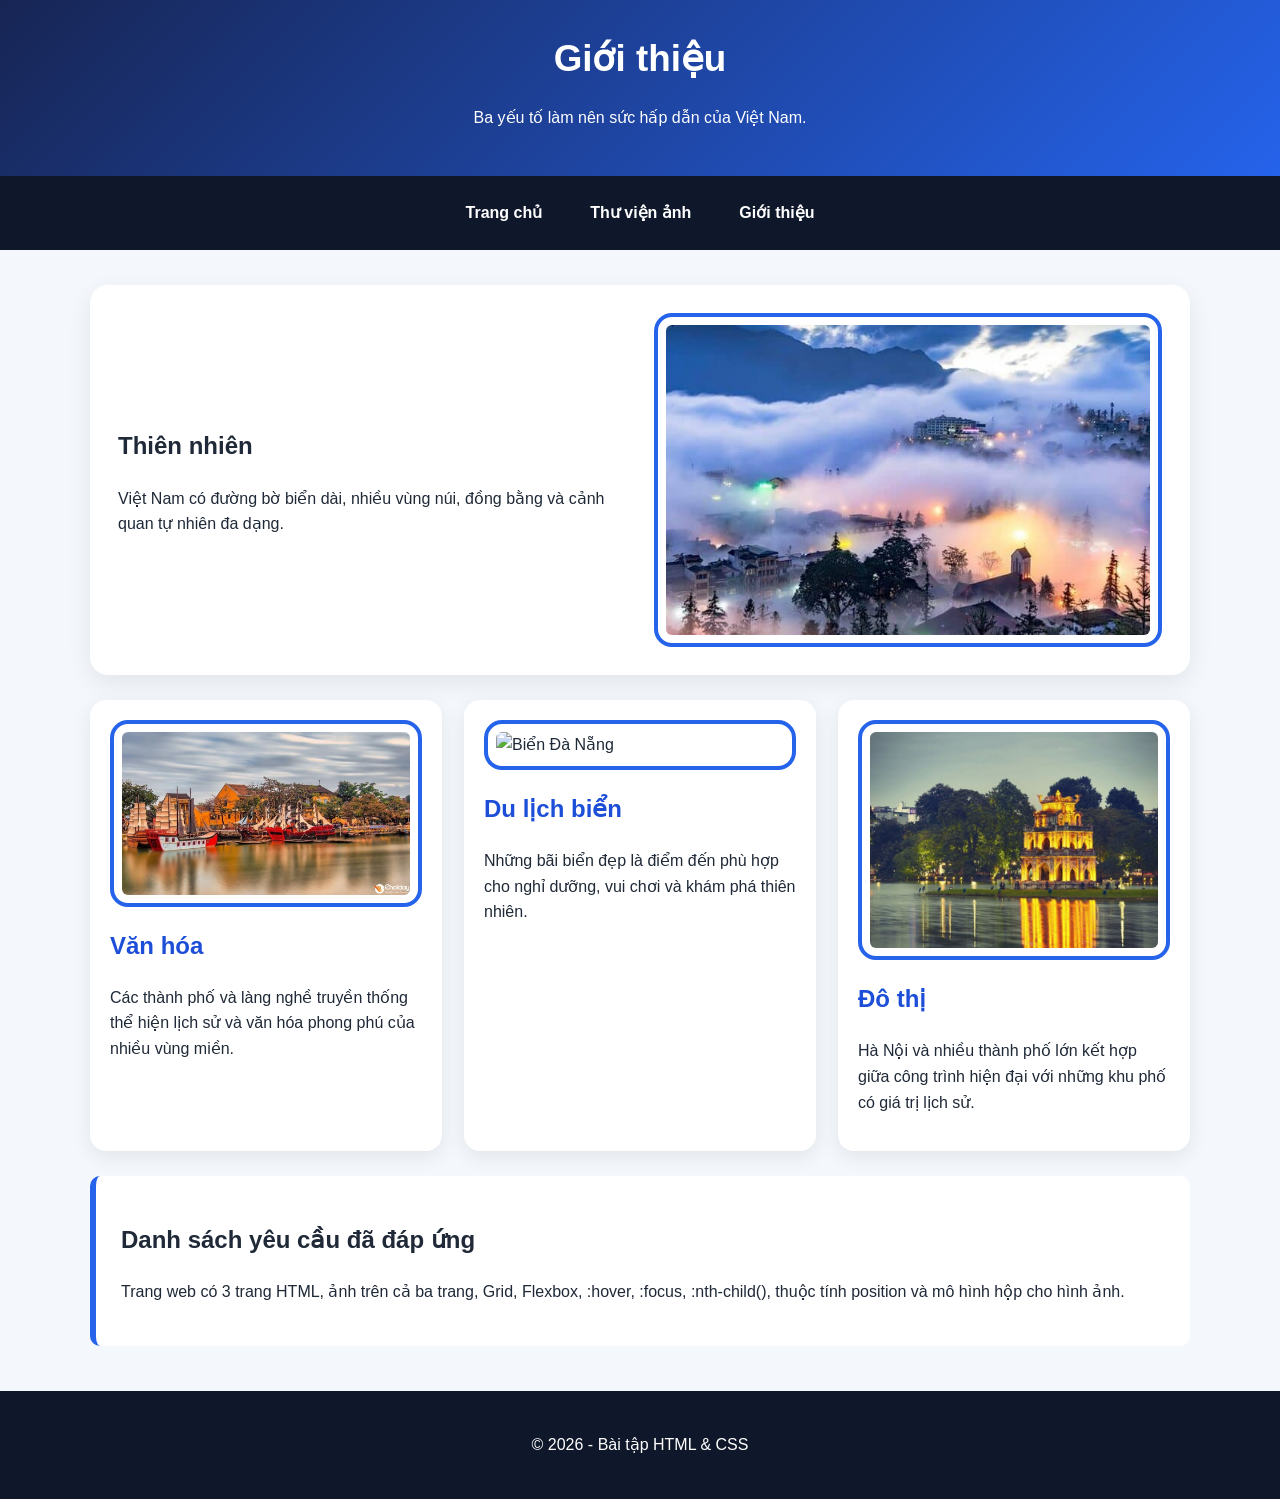
==== about.html @ ddd8f36b "Add files via upload" ====
<!DOCTYPE html>
<html lang="vi">
<head>
    <meta charset="UTF-8">
    <meta name="viewport" content="width=device-width, initial-scale=1.0">
    <title>Giới thiệu Việt Nam</title>
    <link rel="stylesheet" href="style.css">
</head>
<body>
    <a class="skip-link" href="#main-content">Chuyển đến Nội dung chính</a>

    <header>
        <h1>Giới thiệu</h1>
        <p>Ba yếu tố làm nên sức hấp dẫn của Việt Nam.</p>
    </header>

    <nav aria-label="Điều hướng chính">
        <a href="index.html">Trang chủ</a>
        <a href="gallery.html">Thư viện ảnh</a>
        <a href="about.html">Giới thiệu</a>
    </nav>

    <main id="main-content">
        <section class="hero">
            <div>
                <h2>Thiên nhiên</h2>
                <p>
                    Việt Nam có đường bờ biển dài, nhiều vùng núi,
                    đồng bằng và cảnh quan tự nhiên đa dạng.
                </p>
            </div>
            <img src="phong canh sapa.jpg" alt="Phong cảnh Sa Pa">
        </section>

        <section class="cards">
            <article class="card">
                <img src="pho co hoi an.jpg" alt="Phố cổ Hội An">
                <h2>Văn hóa</h2>
                <p>
                    Các thành phố và làng nghề truyền thống thể hiện
                    lịch sử và văn hóa phong phú của nhiều vùng miền.
                </p>
            </article>

            <article class="card">
                <img src="bien da nang.jpg" alt="Biển Đà Nẵng">
                <h2>Du lịch biển</h2>
                <p>
                    Những bãi biển đẹp là điểm đến phù hợp cho nghỉ dưỡng,
                    vui chơi và khám phá thiên nhiên.
                </p>
            </article>

            <article class="card">
                <img src="ha noi.jpg" alt="Hà Nội">
                <h2>Đô thị</h2>
                <p>
                    Hà Nội và nhiều thành phố lớn kết hợp giữa công trình
                    hiện đại với những khu phố có giá trị lịch sử.
                </p>
            </article>
        </section>

        <section class="info">
            <h2>Danh sách yêu cầu đã đáp ứng</h2>
            <p>
                Trang web có 3 trang HTML, ảnh trên cả ba trang, Grid,
                Flexbox, :hover, :focus, :nth-child(), thuộc tính position
                và mô hình hộp cho hình ảnh.
            </p>
        </section>
    </main>

    <footer>
        <p>© 2026 - Bài tập HTML & CSS</p>
    </footer>
</body>
</html>
---- style.css ----
* {
    box-sizing: border-box;
}

html {
    scroll-behavior: smooth;
}

body {
    margin: 0;
    font-family: Arial, Helvetica, sans-serif;
    line-height: 1.6;
    background: #f4f7fb;
    color: #1f2937;
}

.skip-link {
    position: absolute;
    left: -9999px;
    top: 10px;
    background: #111827;
    color: white;
    padding: 10px 16px;
    border-radius: 8px;
    z-index: 1000;
}

.skip-link:focus {
    left: 10px;
}

header {
    background: linear-gradient(135deg, #172554, #2563eb);
    color: white;
    padding: 30px 6%;
    text-align: center;
}

header h1 {
    margin: 0 0 8px;
    font-size: 2.3rem;
}

nav {
    display: flex;
    justify-content: center;
    align-items: center;
    flex-wrap: wrap;
    gap: 12px;
    background: #0f172a;
    padding: 14px 6%;
}

nav a {
    color: white;
    text-decoration: none;
    font-weight: bold;
    padding: 10px 18px;
    border-radius: 999px;
    transition: transform 0.25s ease, background-color 0.25s ease, color 0.25s ease;
}

nav a:hover {
    background-color: #38bdf8;
    color: #082f49;
    transform: translateY(-3px);
}

nav a:focus {
    outline: 3px solid #facc15;
    outline-offset: 3px;
}

main {
    width: min(1100px, 90%);
    margin: 35px auto;
}

.hero {
    display: grid;
    grid-template-columns: 1fr 1fr;
    gap: 28px;
    align-items: center;
    background: white;
    padding: 28px;
    border-radius: 18px;
    box-shadow: 0 8px 25px rgba(15, 23, 42, 0.08);
}

.hero img,
.gallery img,
.card img,
.feature-img {
    width: 100%;
    height: auto;
    display: block;
    border: 4px solid #2563eb;
    padding: 8px;
    border-radius: 18px;
    background: white;
    transition: transform 0.3s ease, box-shadow 0.3s ease;
}

.hero img:hover,
.gallery img:hover,
.card img:hover,
.feature-img:hover {
    transform: scale(1.03);
    box-shadow: 0 12px 25px rgba(37, 99, 235, 0.25);
}

.gallery {
    display: grid;
    grid-template-columns: repeat(3, 1fr);
    gap: 22px;
    margin-top: 25px;
}

.gallery img:nth-child(odd) {
    border-radius: 35px 10px 35px 10px;
}

.gallery img:nth-child(even) {
    border-radius: 10px 35px 10px 35px;
}

.cards {
    display: flex;
    flex-wrap: wrap;
    gap: 22px;
    margin-top: 25px;
}

.card {
    flex: 1 1 300px;
    background: white;
    padding: 20px;
    border-radius: 16px;
    box-shadow: 0 6px 20px rgba(15, 23, 42, 0.08);
}

.card h2 {
    color: #1d4ed8;
}

.info {
    background: white;
    padding: 25px;
    margin-top: 25px;
    border-left: 6px solid #2563eb;
    border-radius: 10px;
}

footer {
    margin-top: 45px;
    padding: 25px;
    text-align: center;
    background: #0f172a;
    color: white;
}

@media (max-width: 750px) {
    .hero {
        grid-template-columns: 1fr;
    }

    .gallery {
        grid-template-columns: 1fr 1fr;
    }
}

@media (max-width: 500px) {
    .gallery {
        grid-template-columns: 1fr;
    }
}
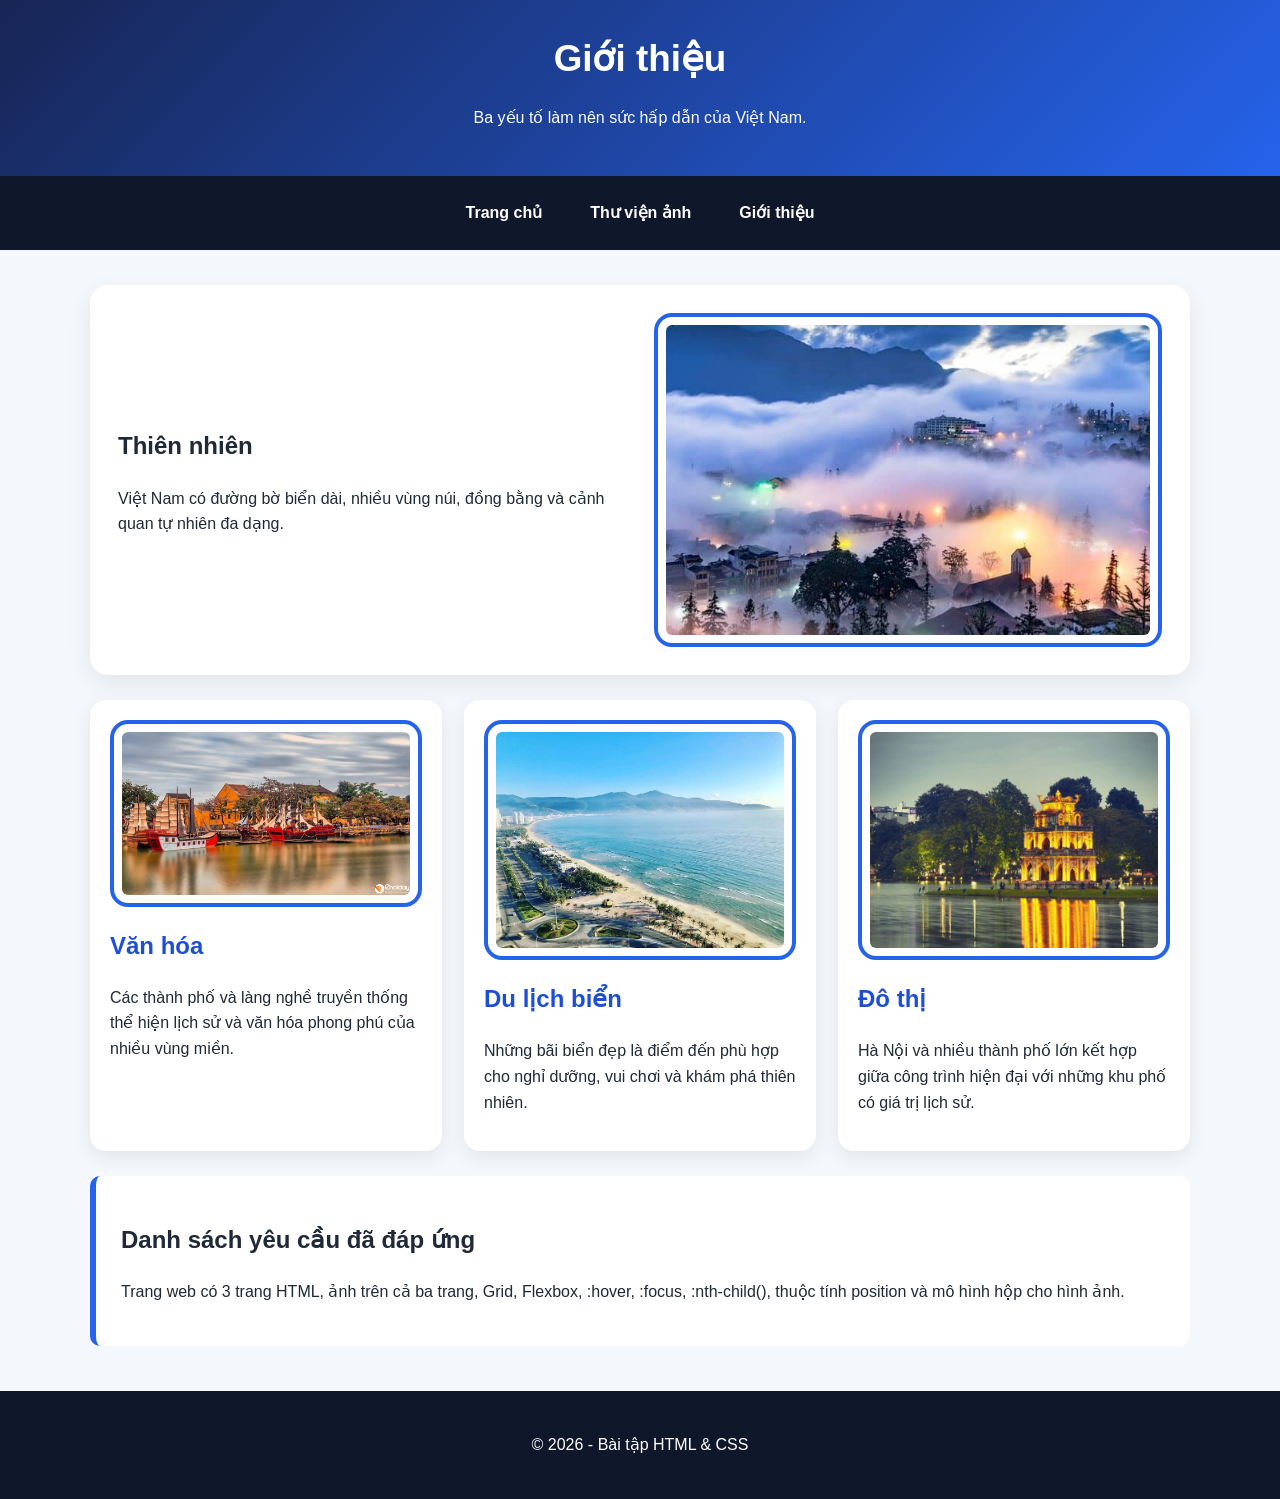
==== commit 6199a1d2: "Update about.html" ====
--- a/about.html
+++ b/about.html
@@ -43,7 +43,7 @@
             </article>
 
             <article class="card">
-                <img src="bien da nang.jpg" alt="Biển Đà Nẵng">
+                <img src="bien da nang.jpeg" alt="Biển Đà Nẵng">
                 <h2>Du lịch biển</h2>
                 <p>
                     Những bãi biển đẹp là điểm đến phù hợp cho nghỉ dưỡng,
